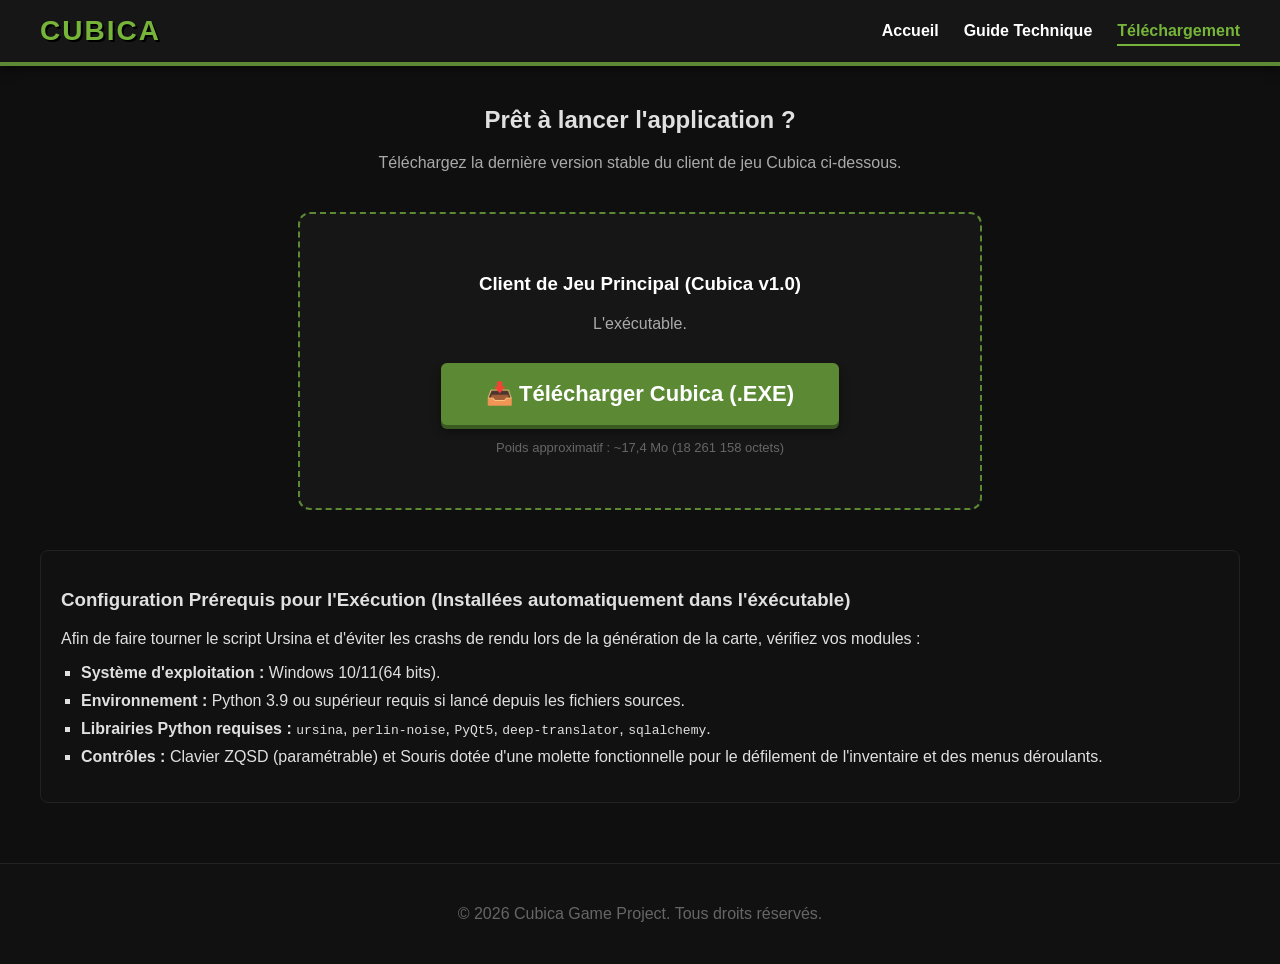
==== download.html @ ced57c9c "Update download.html" ====
<!DOCTYPE html>
<html lang="fr">
<head>
    <meta charset="UTF-8">
    <meta name="viewport" content="width=device-width, initial-scale=1.0">
    <title>Cubica - Télécharger le jeu</title>
    <link rel="stylesheet" href="css/style.css">
</head>
<body>

    <header>
        <nav>
            <div class="logo">CUBICA</div>
            <ul>
                <li><a href="index.html">Accueil</a></li>
                <li><a href="guide.html">Guide Technique</a></li>
                <li><a href="download.html" class="active">Téléchargement</a></li>
            </ul>
        </nav>
    </header>

    <div class="container">
        <h2 style="text-align: center;">Prêt à lancer l'application ?</h2>
        <p style="text-align: center; color: #aaa;">Téléchargez la dernière version stable du client de jeu Cubica ci-dessous.</p>

        <div class="download-box">
            <h3 style="color: #ffffff; margin-bottom: 20px;">Client de Jeu Principal (Cubica v1.0)</h3>
            <p style="color: #aaa; margin-bottom: 30px;">L'exécutable.</p>
            
            <a href="https://github.com/Bowser245/cubica/releases/download/download/CubicaInstallationSetup.exe" class="btn-cta" style="font-size: 22px; padding: 18px 45px;">
                📥 Télécharger Cubica (.EXE)
            </a>
            
            <p style="margin-top: 15px; font-size: 13px; color: #666;">Poids approximatif : ~17,4 Mo (18 261 158 octets)</p>
        </div>

        <div class="requirements">
            <h3>Configuration Prérequis pour l'Exécution (Installées automatiquement dans l'éxécutable)</h3>
            <p>Afin de faire tourner le script Ursina et d'éviter les crashs de rendu lors de la génération de la carte, vérifiez vos modules :</p>
            <ul>
                <li><strong>Système d'exploitation :</strong> Windows 10/11(64 bits).</li>
                <li><strong>Environnement :</strong> Python 3.9 ou supérieur requis si lancé depuis les fichiers sources.</li>
                <li><strong>Librairies Python requises :</strong> <code>ursina</code>, <code>perlin-noise</code>, <code>PyQt5</code>, <code>deep-translator</code>, <code>sqlalchemy</code>.</li>
                <li><strong>Contrôles :</strong> Clavier ZQSD (paramétrable) et Souris dotée d'une molette fonctionnelle pour le défilement de l'inventaire et des menus déroulants.</li>
            </ul>
        </div>
    </div>

    <footer>
        <p>&copy; 2026 Cubica Game Project. Tous droits réservés.</p>
    </footer>

</body>
</html>
---- css/style.css ----
/* Style Général - Univers Cubica */
body {
    font-family: 'Segoe UI', Tahoma, Geneva, Verdana, sans-serif;
    margin: 0;
    padding: 0;
    background-color: #0f0f0f;
    color: #e0e0e0;
}

header {
    background-color: #161616;
    padding: 15px 0;
    border-bottom: 4px solid #5c8a34;
    box-shadow: 0 4px 10px rgba(0,0,0,0.5);
}

nav {
    display: flex;
    justify-content: space-between;
    align-items: center;
    max-width: 1200px;
    margin: 0 auto;
    padding: 0 20px;
}

nav .logo {
    font-size: 28px;
    font-weight: 900;
    color: #76b539;
    letter-spacing: 2px;
    text-shadow: 2px 2px #000;
}

nav ul {
    list-style: none;
    display: flex;
    margin: 0;
    padding: 0;
}

nav ul li {
    margin-left: 25px;
}

nav ul li a {
    color: #ffffff;
    text-decoration: none;
    font-weight: bold;
    font-size: 16px;
    transition: color 0.2s, border-bottom 0.2s;
    padding-bottom: 5px;
}

nav ul li a:hover, nav ul li a.active {
    color: #76b539;
    border-bottom: 2px solid #76b539;
}

.container {
    max-width: 1200px;
    margin: 40px auto;
    padding: 0 20px;
    min-height: 70vh;
}

/* Zone Hero (Accueil) */
.hero {
    text-align: center;
    padding: 80px 20px;
    background: linear-gradient(rgba(0,0,0,0.7), rgba(0,0,0,0.85)), url('../Assets/BaseTextures/main-menu.png') no-repeat center center/cover;
    border-radius: 12px;
    border: 2px solid #333;
    margin-bottom: 5px;
}

.hero h1 {
    font-size: 56px;
    color: #ffffff;
    margin-bottom: 15px;
    text-shadow: 3px 3px #000;
}

.hero p {
    font-size: 20px;
    color: #b0b0b0;
    max-width: 600px;
    margin: 0 auto 30px auto;
}

/* Boutons */
.btn-cta {
    display: inline-block;
    background-color: #5c8a34;
    color: #fff;
    padding: 15px 35px;
    font-size: 18px;
    text-decoration: none;
    font-weight: bold;
    border-radius: 6px;
    box-shadow: 0 4px #3b5a21, 0 6px 10px rgba(0,0,0,0.4);
    transition: transform 0.1s, background 0.2s;
}

.btn-cta:hover {
    background-color: #6da33e;
    transform: translateY(-2px);
}

.btn-cta:active {
    transform: translateY(2px);
    box-shadow: 0 2px #3b5a21;
}

/* Grille de fonctionnalités */
.grid-features {
    display: grid;
    grid-template-columns: repeat(auto-fit, minmax(320px, 1fr));
    gap: 25px;
    margin-top: 40px;
}

.feature-card {
    background-color: #181818;
    padding: 25px;
    border-radius: 8px;
    border: 1px solid #282828;
    border-top: 4px solid #76b539;
    transition: transform 0.3s;
}

.feature-card:hover {
    transform: translateY(-5px);
    background-color: #1e1e1e;
}

.feature-card h3 {
    margin-top: 0;
    color: #ffffff;
    font-size: 22px;
}

/* Tableaux (Guides et Données) */
table {
    width: 100%;
    border-collapse: collapse;
    margin-top: 25px;
    background-color: #141414;
    border-radius: 8px;
    overflow: hidden;
    border: 1px solid #252525;
}

th, td {
    padding: 16px;
    text-align: left;
    border-bottom: 1px solid #222;
}

th {
    background-color: #5c8a34;
    color: white;
    font-weight: bold;
    text-transform: uppercase;
    font-size: 14px;
    letter-spacing: 1px;
}

tr:hover {
    background-color: #1a1a1a;
}

/* Page de téléchargement */
.download-box {
    background-color: #161616;
    border: 2px dashed #5c8a34;
    border-radius: 12px;
    padding: 40px;
    text-align: center;
    max-width: 600px;
    margin: 40px auto;
}

.requirements {
    background-color: #111;
    padding: 20px;
    border-radius: 8px;
    text-align: left;
    margin-top: 30px;
    border: 1px solid #222;
}

.requirements ul {
    list-style-type: square;
    padding-left: 20px;
}

.requirements li {
    margin-bottom: 10px;
}

footer {
    text-align: center;
    padding: 25px;
    background-color: #111;
    border-top: 1px solid #222;
    color: #666;
    margin-top: 60px;
}
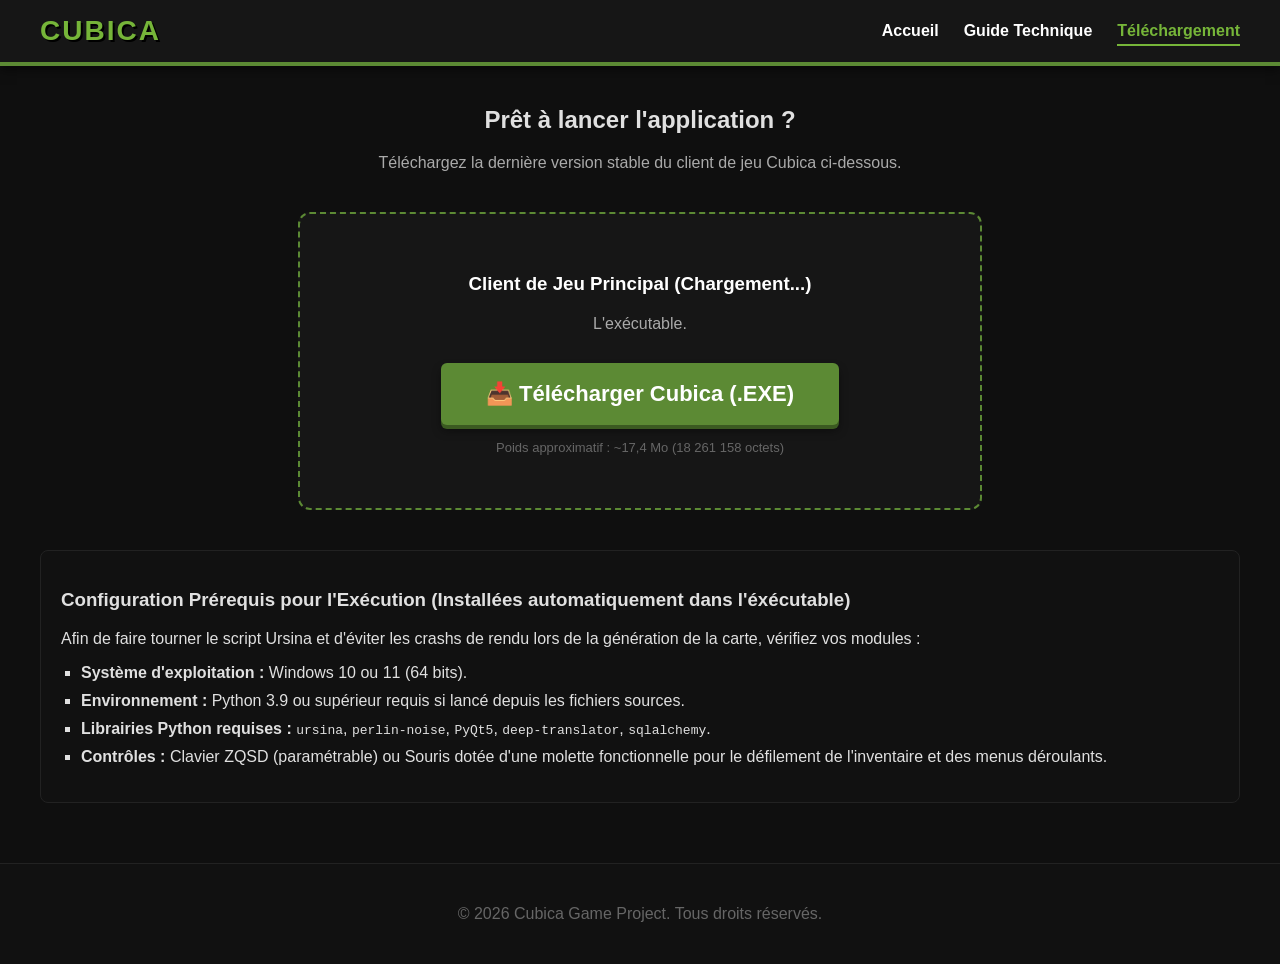
==== commit 268242dc: "Update download.html" ====
--- a/download.html
+++ b/download.html
@@ -24,24 +24,24 @@
         <p style="text-align: center; color: #aaa;">Téléchargez la dernière version stable du client de jeu Cubica ci-dessous.</p>
 
         <div class="download-box">
-            <h3 style="color: #ffffff; margin-bottom: 20px;">Client de Jeu Principal (Cubica v1.0)</h3>
+            <h3 id="version-title" style="color: #ffffff; margin-bottom: 20px;">Client de Jeu Principal (Chargement...)</h3>
             <p style="color: #aaa; margin-bottom: 30px;">L'exécutable.</p>
             
-            <a href="https://github.com/Bowser245/cubica/releases/download/download/CubicaInstallationSetup.exe" class="btn-cta" style="font-size: 22px; padding: 18px 45px;">
+            <a id="download-btn" href="#" class="btn-cta" style="font-size: 22px; padding: 18px 45px;">
                 📥 Télécharger Cubica (.EXE)
             </a>
             
-            <p style="margin-top: 15px; font-size: 13px; color: #666;">Poids approximatif : ~17,4 Mo (18 261 158 octets)</p>
+            <p style="margin-top: 15px; font-size: 13px; color: #666;">Poids approximatif : ~17,4 Mo (18 261 158 octets)</p>
         </div>
 
         <div class="requirements">
             <h3>Configuration Prérequis pour l'Exécution (Installées automatiquement dans l'éxécutable)</h3>
             <p>Afin de faire tourner le script Ursina et d'éviter les crashs de rendu lors de la génération de la carte, vérifiez vos modules :</p>
             <ul>
-                <li><strong>Système d'exploitation :</strong> Windows 10/11(64 bits).</li>
+                <li><strong>Système d'exploitation :</strong> Windows 10 ou 11 (64 bits).</li>
                 <li><strong>Environnement :</strong> Python 3.9 ou supérieur requis si lancé depuis les fichiers sources.</li>
                 <li><strong>Librairies Python requises :</strong> <code>ursina</code>, <code>perlin-noise</code>, <code>PyQt5</code>, <code>deep-translator</code>, <code>sqlalchemy</code>.</li>
-                <li><strong>Contrôles :</strong> Clavier ZQSD (paramétrable) et Souris dotée d'une molette fonctionnelle pour le défilement de l'inventaire et des menus déroulants.</li>
+                <li><strong>Contrôles :</strong> Clavier ZQSD (paramétrable) ou Souris dotée d'une molette fonctionnelle pour le défilement de l'inventaire et des menus déroulants.</li>
             </ul>
         </div>
     </div>
@@ -50,5 +50,6 @@
         <p>&copy; 2026 Cubica Game Project. Tous droits réservés.</p>
     </footer>
 
+    <script src="js/download.js"></script>
 </body>
 </html>
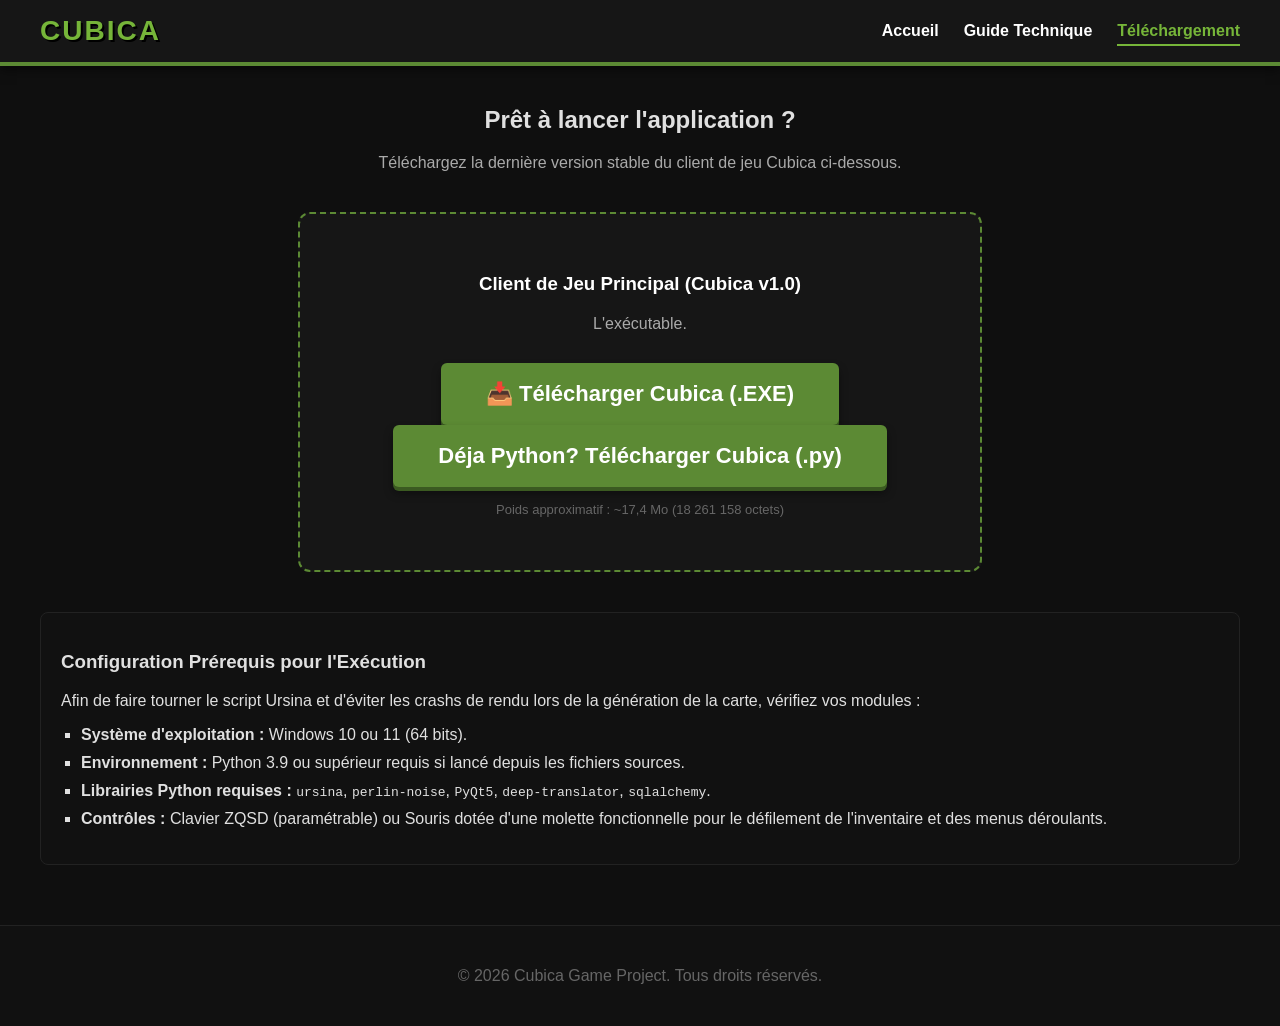
==== commit ad47b709: "Update download.html" ====
--- a/download.html
+++ b/download.html
@@ -27,15 +27,17 @@
             <h3 id="version-title" style="color: #ffffff; margin-bottom: 20px;">Client de Jeu Principal (Chargement...)</h3>
             <p style="color: #aaa; margin-bottom: 30px;">L'exécutable.</p>
             
-            <a id="download-btn" href="#" class="btn-cta" style="font-size: 22px; padding: 18px 45px;">
+            <a id="download-btn" href="https://github.com/Bowser245/cubica/releases/download/download/CubicaInstallationSetup.exe" class="btn-cta" style="font-size: 22px; padding: 18px 45px;">
                 📥 Télécharger Cubica (.EXE)
             </a>
-            
+            <a id="download-btnpy" href="https://github.com/Bowser245/cubica/installation.zip" class="btn-cta" style="font-size: 22px; padding: 18px 45px;">
+                Déja Python? Télécharger Cubica (.py)
+            </a>
             <p style="margin-top: 15px; font-size: 13px; color: #666;">Poids approximatif : ~17,4 Mo (18 261 158 octets)</p>
         </div>
 
         <div class="requirements">
-            <h3>Configuration Prérequis pour l'Exécution (Installées automatiquement dans l'éxécutable)</h3>
+            <h3>Configuration Prérequis pour l'Exécution</h3>
             <p>Afin de faire tourner le script Ursina et d'éviter les crashs de rendu lors de la génération de la carte, vérifiez vos modules :</p>
             <ul>
                 <li><strong>Système d'exploitation :</strong> Windows 10 ou 11 (64 bits).</li>
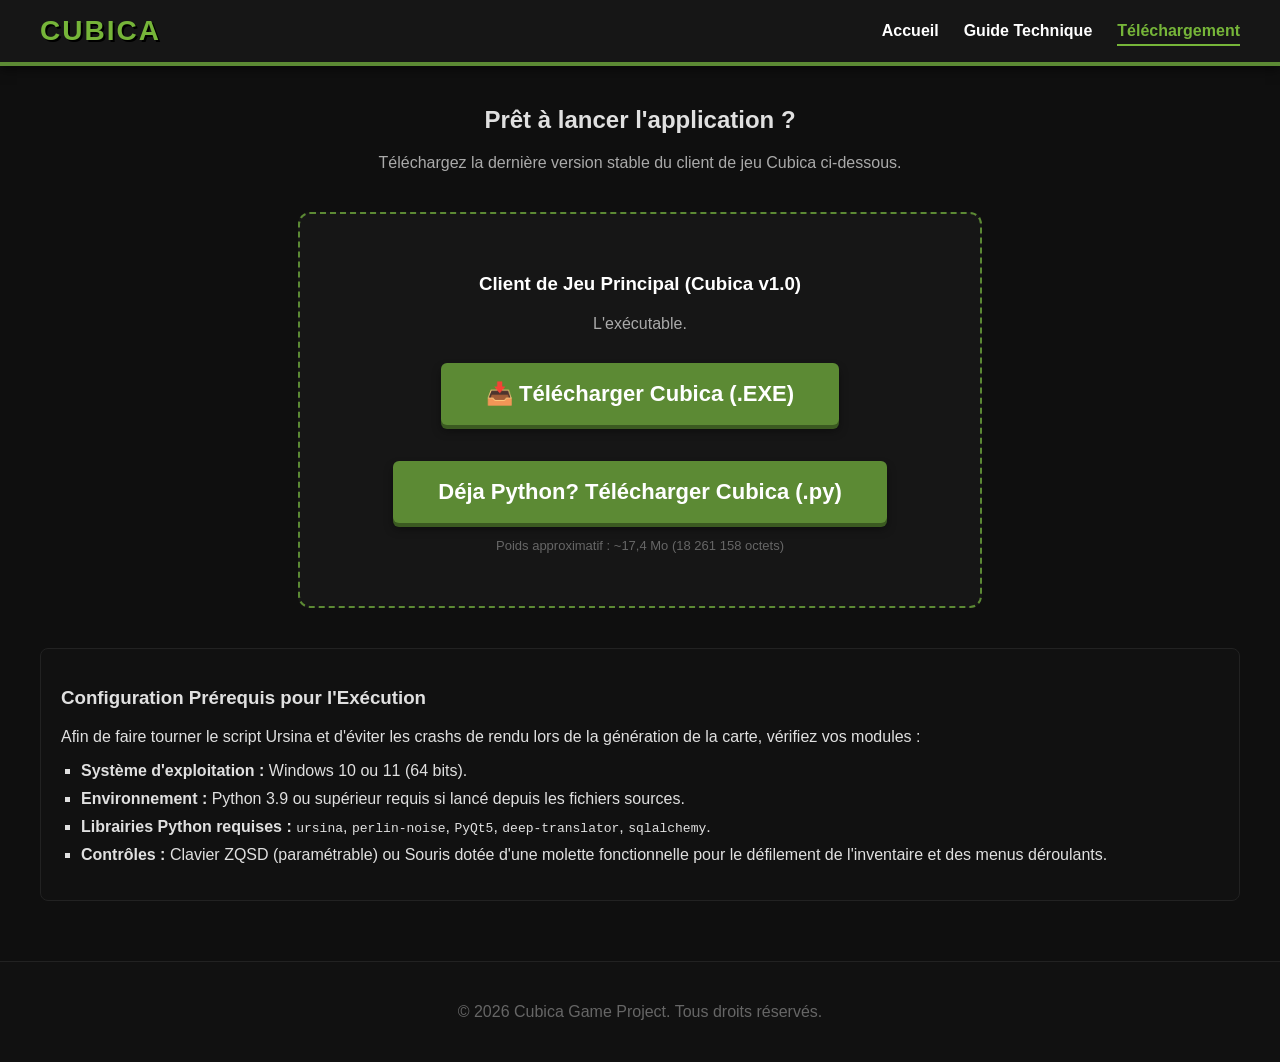
==== commit 54743415: "Update download.html" ====
--- a/download.html
+++ b/download.html
@@ -30,6 +30,9 @@
             <a id="download-btn" href="https://github.com/Bowser245/cubica/releases/download/download/CubicaInstallationSetup.exe" class="btn-cta" style="font-size: 22px; padding: 18px 45px;">
                 📥 Télécharger Cubica (.EXE)
             </a>
+            <br>
+            <br>
+            <br>
             <a id="download-btnpy" href="https://github.com/Bowser245/cubica/installation.zip" class="btn-cta" style="font-size: 22px; padding: 18px 45px;">
                 Déja Python? Télécharger Cubica (.py)
             </a>
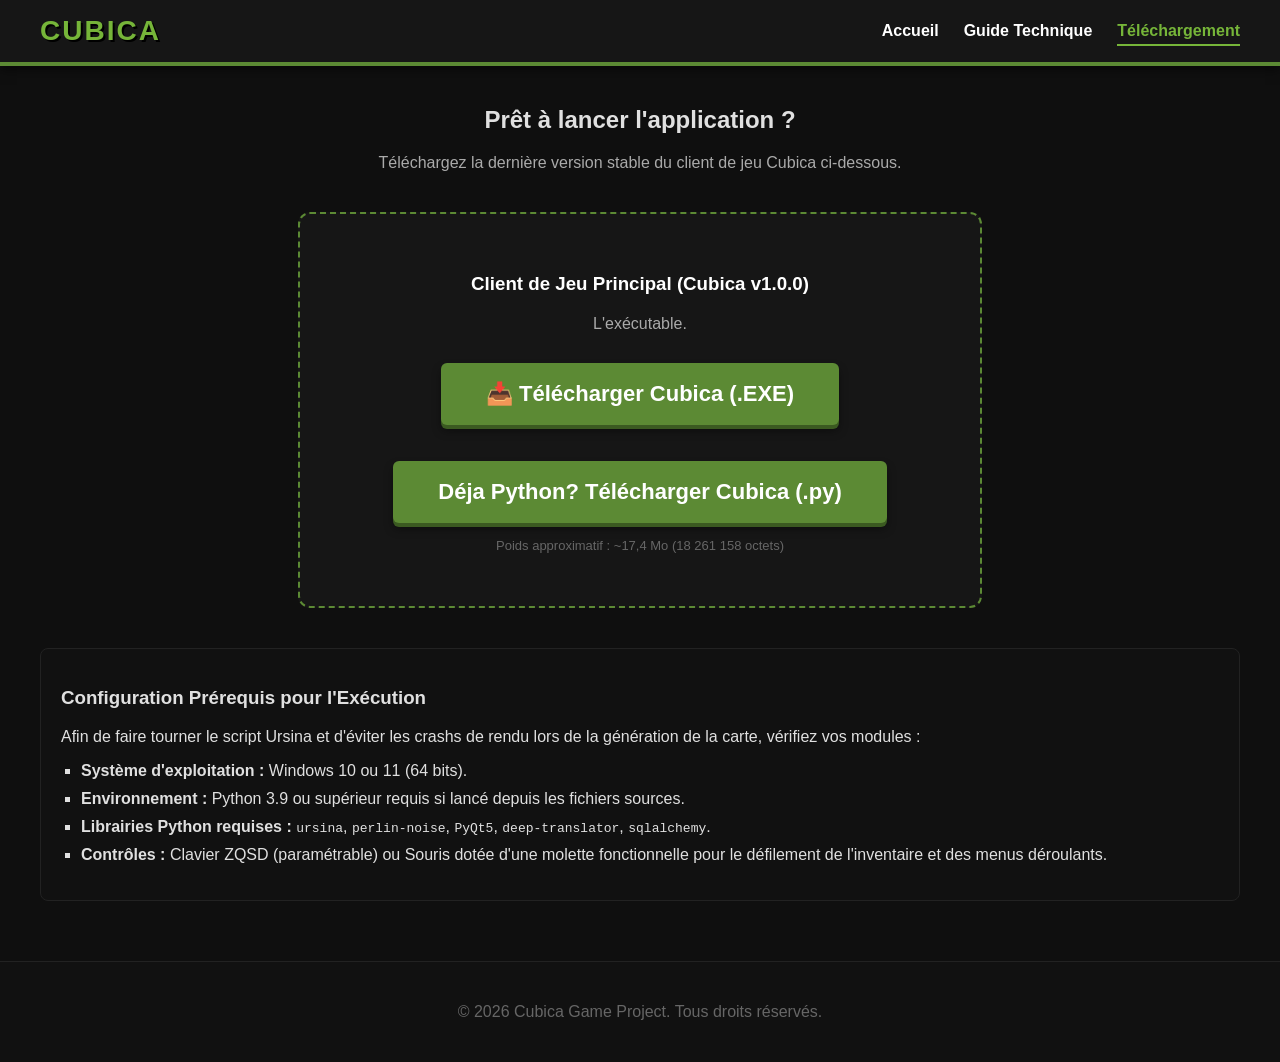
==== commit f031cddd: "Update download.html" ====
--- a/download.html
+++ b/download.html
@@ -33,8 +33,8 @@
             <br>
             <br>
             <br>
-            <a id="download-btnpy" href="https://github.com/Bowser245/cubica/installation.zip" class="btn-cta" style="font-size: 22px; padding: 18px 45px;">
-                Déja Python? Télécharger Cubica (.py)
+            <a id="download-btnpy" href="https://github.com/Bowser245/cubica/raw/refs/heads/main/installation.zip" class="btn-cta" style="font-size: 22px; padding: 18px 45px;">
+                Déja Python? Télécharger Cubica (.py) 
             </a>
             <p style="margin-top: 15px; font-size: 13px; color: #666;">Poids approximatif : ~17,4 Mo (18 261 158 octets)</p>
         </div>
